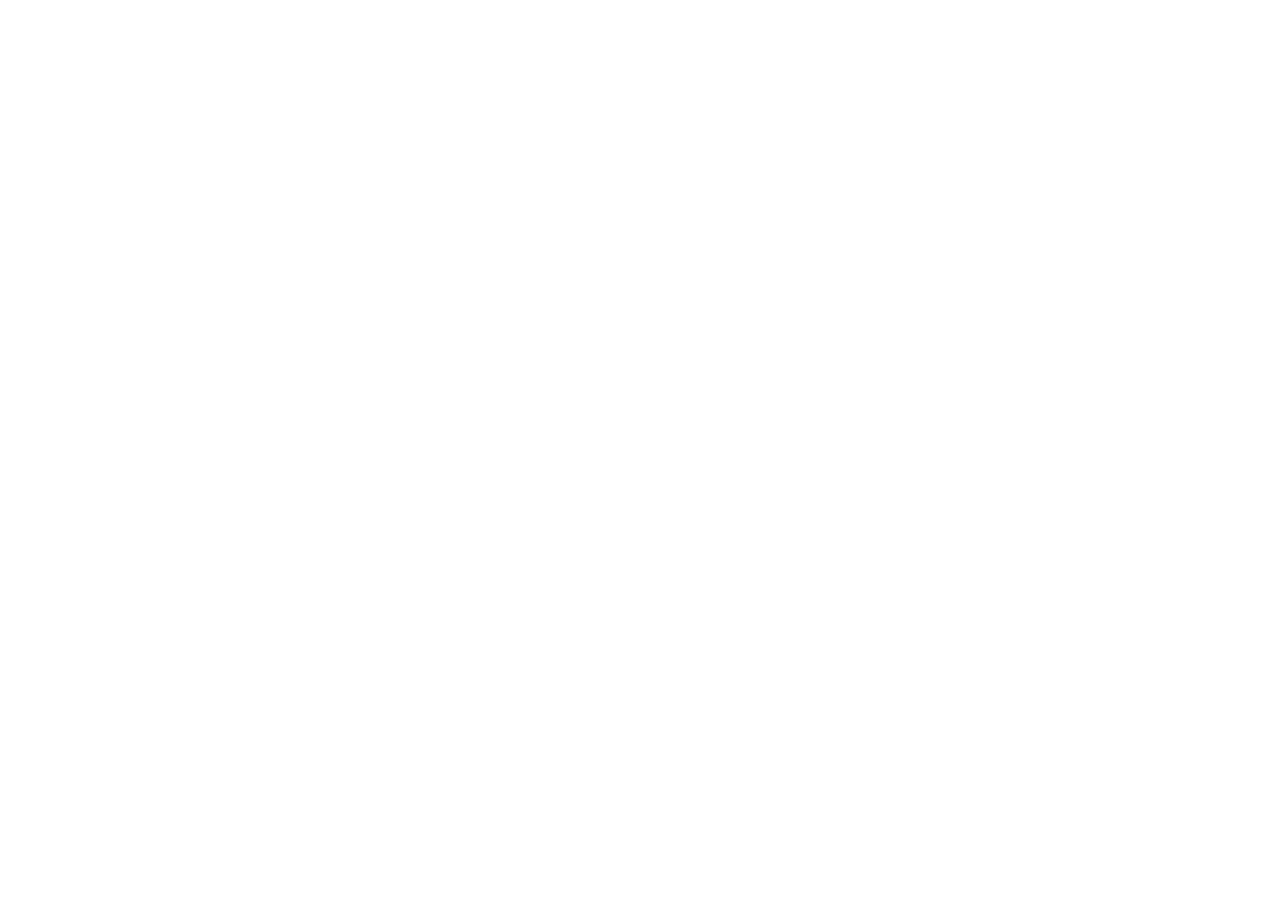
==== descuentos.html @ ea409a99 "comit encima del primer commit remoto" ====
<!DOCTYPE html>
<html lang="en">
<head>
    <meta charset="UTF-8">
    <meta http-equiv="X-UA-Compatible" content="IE=edge">
    <meta name="viewport" content="width=device-width, initial-scale=1.0">
    <link rel="stylesheet" href="./css/estilosDescuentos.css">
    <title>Porcentajes | Descuentos</title>
</head>
<body>
    <h1></h1>
</body>
</html>
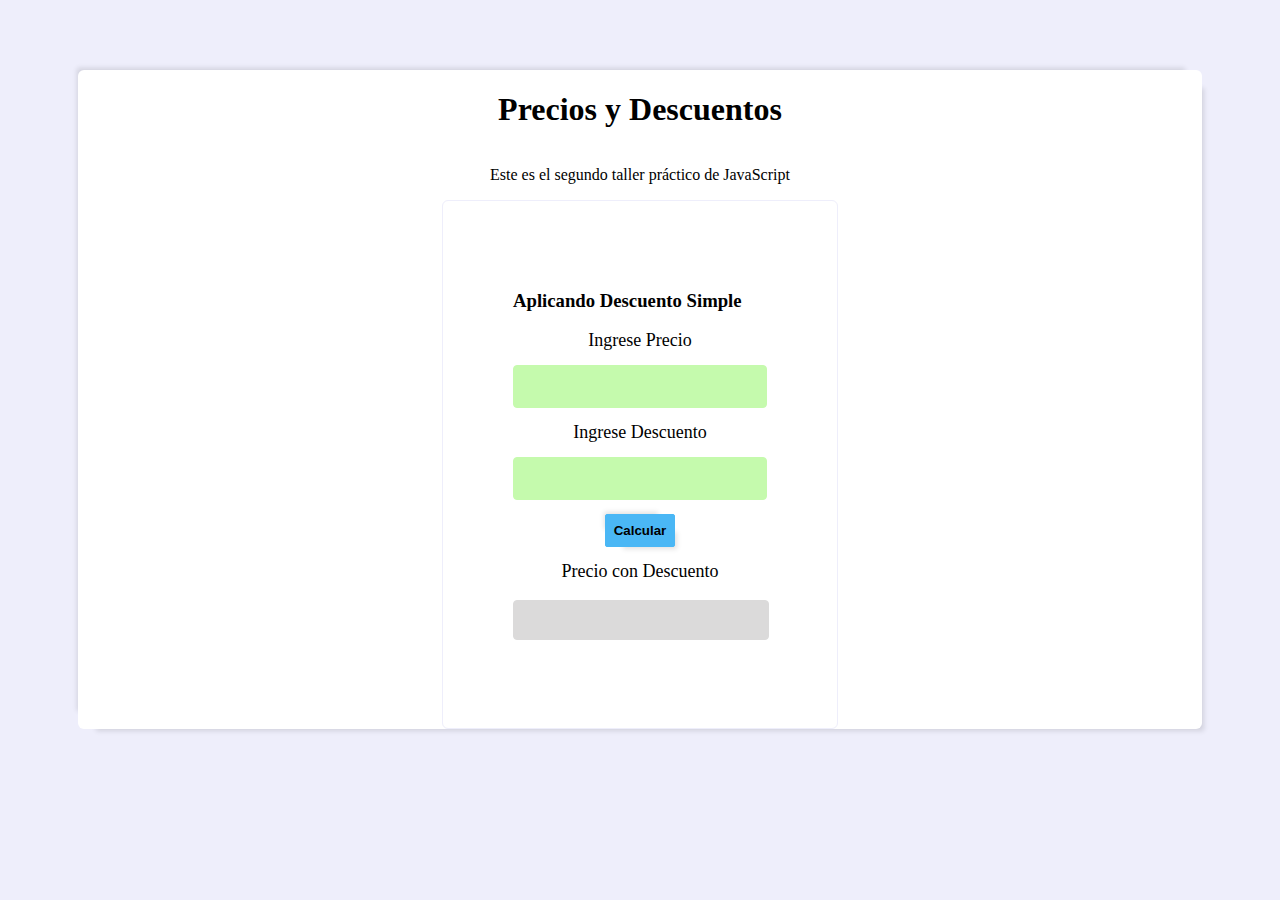
==== commit b5d8ea86: "descuento2" ====
--- a/descuentos.html
+++ b/descuentos.html
@@ -1,13 +1,31 @@
 <!DOCTYPE html>
 <html lang="en">
-<head>
-    <meta charset="UTF-8">
-    <meta http-equiv="X-UA-Compatible" content="IE=edge">
-    <meta name="viewport" content="width=device-width, initial-scale=1.0">
-    <link rel="stylesheet" href="./css/estilosDescuentos.css">
+  <head>
+    <meta charset="UTF-8" />
+    <meta http-equiv="X-UA-Compatible" content="IE=edge" />
+    <meta name="viewport" content="width=device-width, initial-scale=1.0" />
+    <link rel="stylesheet" href="./css/estilosDescuentos.css" />
     <title>Porcentajes | Descuentos</title>
-</head>
-<body>
-    <h1></h1>
-</body>
-</html>+  </head>
+  <body>
+    <div class="container">
+      <h1>Precios y Descuentos</h1>
+      <p>Este es el segundo taller práctico de JavaScript</p>
+      <section class="conatiner-form">
+        <h3>Aplicando Descuento Simple</h3>
+        <form action="">
+          <div class="formInput">
+            <label for="precio">Ingrese Precio</label>
+            <input id="precio" type="number" />
+            <label for="descuento">Ingrese Descuento</label>
+            <input id="descuento" type="number" />
+            <button type="button" onclick="PrecioConDescuento()">Calcular</button>
+            <label for="resultado">Precio con Descuento</label>
+          </div>
+          <p id="resultado"></p>
+        </form>
+      </section>
+    </div>
+    <script src="./descuentos.js"></script>
+  </body>
+</html>
--- a/css/estilosDescuentos.css
+++ b/css/estilosDescuentos.css
@@ -0,0 +1,53 @@
+body{
+    background-color: #EEEEFB;
+}
+.container{
+    margin: 70px;
+    background-color: white;
+    box-shadow: 10px 10px 5px -8px rgba(0,0,0,0.12),-9px -10px 5px -8px rgba(0,0,0,0.12);
+    border-radius: 6px;
+    display: flex;
+    flex-direction: column;
+    align-items: center;
+}
+.conatiner-form{
+border-radius: 6px;
+border: 1px solid #EEEEFB;
+padding: 70px;
+}
+.formInput{
+    display: flex;
+    flex-direction: column;
+    align-items: center;
+    gap: 14px;
+}
+label{
+    font-size: 18px;
+}
+input{
+    border-radius: 4px;
+    border: 1px solid #C5FAAD;
+    background-color: #C5FAAD;
+    padding: 10px;
+    text-align: center;
+    font-size: 18px;
+}
+button{
+    border-radius: 2px;
+    border: 1px solid #4AB7F5;
+    background-color: #4AB7F5;
+    padding: 8px;
+    box-shadow: 10px 10px 5px -8px rgba(0,0,0,0.12),-9px -10px 5px -8px rgba(0,0,0,0.12);
+    font-weight: bold;
+}
+#resultado{
+    border-radius: 4px;
+    border: 1px solid #DBDADA;
+    background-color: #DBDADA;
+    width: 100%;
+    height: 30px;
+    padding-top: 8px;
+    text-align: center;
+    font-size: 18px;
+    font-weight: bold;
+}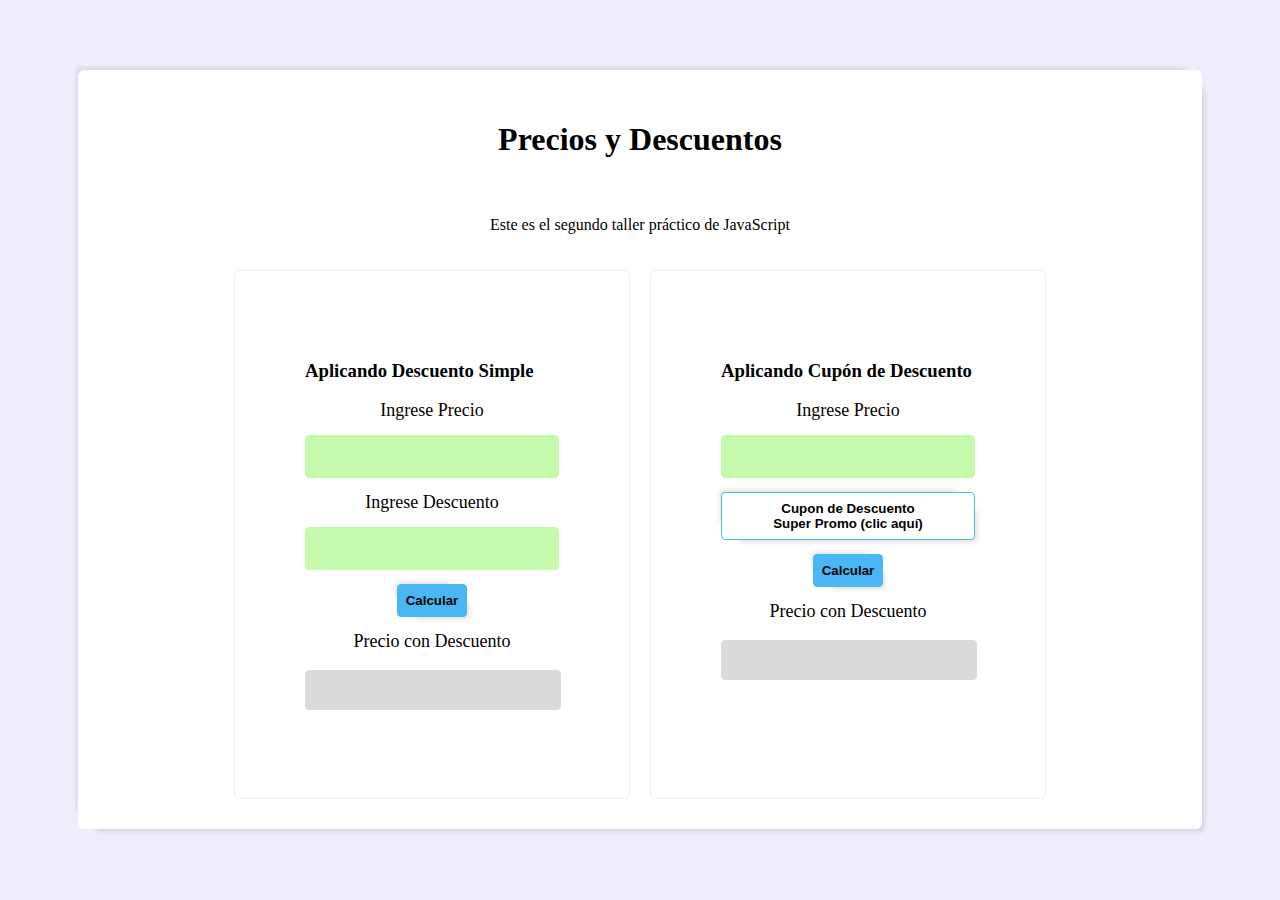
==== commit 3c012e67: "complete descuent" ====
--- a/descuentos.html
+++ b/descuentos.html
@@ -11,20 +11,55 @@
     <div class="container">
       <h1>Precios y Descuentos</h1>
       <p>Este es el segundo taller práctico de JavaScript</p>
-      <section class="conatiner-form">
-        <h3>Aplicando Descuento Simple</h3>
-        <form action="">
-          <div class="formInput">
-            <label for="precio">Ingrese Precio</label>
-            <input id="precio" type="number" />
-            <label for="descuento">Ingrese Descuento</label>
-            <input id="descuento" type="number" />
-            <button type="button" onclick="PrecioConDescuento()">Calcular</button>
-            <label for="resultado">Precio con Descuento</label>
-          </div>
-          <p id="resultado"></p>
-        </form>
-      </section>
+      <div class="containerTotal">
+        <section class="conatiner-form">
+          <h3>Aplicando Descuento Simple</h3>
+          <form action="">
+            <div class="formInput">
+              <label for="precio">Ingrese Precio</label>
+              <input id="precio" type="number" />
+              <label for="descuento">Ingrese Descuento</label>
+              <input id="descuento" type="number" />
+              <button type="button" onclick="PrecioConDescuento()">
+                Calcular
+              </button>
+              <label for="resultado">Precio con Descuento</label>
+            </div>
+            <p id="resultado" class="resultado"></p>
+          </form>
+        </section>
+        <section class="conatiner-form">
+          <h3>Aplicando Cupón de Descuento</h3>
+          <form action="">
+            <div class="formInput">
+              <label for="precio1">Ingrese Precio</label>
+              <input id="precio1" type="number" />
+              <button
+                type="button"
+                id="buttonDescuent"
+                onclick="DesapareceAparece()"
+              >
+                Cupon de Descuento<br />Super Promo (clic aquí)
+              </button>
+              <div class="aparece" id="desaparece" style="display: none">
+                <p>Seleccione el descuento</p>
+                <p>------------------------------------------</p>
+                <div class="button-descuento">
+                  <button type="button" onclick="doce()">12%</button>
+                  <button type="button" onclick="veinte()">20%</button>
+                  <button type="button" onclick="veintiCinco()">25%</button>
+                </div>
+                <p>------------------------------------------</p>
+              </div>
+              <button type="button" onclick="PrecioConDescuentoCupon()">
+                Calcular
+              </button>
+              <label for="resultado">Precio con Descuento</label>
+            </div>
+            <p id="resultado1" class="resultado"></p>
+          </form>
+        </section>
+      </div>
     </div>
     <script src="./descuentos.js"></script>
   </body>
--- a/css/estilosDescuentos.css
+++ b/css/estilosDescuentos.css
@@ -1,53 +1,86 @@
-body{
-    background-color: #EEEEFB;
+body {
+  background-color: #eeeefb;
 }
-.container{
-    margin: 70px;
-    background-color: white;
-    box-shadow: 10px 10px 5px -8px rgba(0,0,0,0.12),-9px -10px 5px -8px rgba(0,0,0,0.12);
-    border-radius: 6px;
-    display: flex;
-    flex-direction: column;
-    align-items: center;
+.container {
+  margin: 70px;
+  padding: 30px;
+  background-color: white;
+  box-shadow: 10px 10px 5px -8px rgba(0, 0, 0, 0.12),
+    -9px -10px 5px -8px rgba(0, 0, 0, 0.12);
+  border-radius: 6px;
+  display: flex;
+  flex-direction: column;
+  align-items: center;
+  gap: 20px;
 }
-.conatiner-form{
-border-radius: 6px;
-border: 1px solid #EEEEFB;
-padding: 70px;
+.containerTotal {
+  display: flex;
+  flex-direction: row;
+  justify-content: center;
+  gap: 20px;
 }
-.formInput{
-    display: flex;
-    flex-direction: column;
-    align-items: center;
-    gap: 14px;
+.conatiner-form {
+  border-radius: 6px;
+  border: 1px solid #eeeefb;
+  padding: 70px;
 }
-label{
-    font-size: 18px;
+.formInput {
+  display: flex;
+  flex-direction: column;
+  align-items: center;
+  gap: 14px;
 }
-input{
-    border-radius: 4px;
-    border: 1px solid #C5FAAD;
-    background-color: #C5FAAD;
-    padding: 10px;
-    text-align: center;
-    font-size: 18px;
+.aparece p {
+  display: flex;
+  flex-direction: column;
+  align-items: center;
+  margin: 0px;
 }
-button{
-    border-radius: 2px;
-    border: 1px solid #4AB7F5;
-    background-color: #4AB7F5;
-    padding: 8px;
-    box-shadow: 10px 10px 5px -8px rgba(0,0,0,0.12),-9px -10px 5px -8px rgba(0,0,0,0.12);
-    font-weight: bold;
+label {
+  font-size: 18px;
 }
-#resultado{
-    border-radius: 4px;
-    border: 1px solid #DBDADA;
-    background-color: #DBDADA;
-    width: 100%;
-    height: 30px;
-    padding-top: 8px;
-    text-align: center;
-    font-size: 18px;
-    font-weight: bold;
-}+input {
+  border-radius: 4px;
+  border: 1px solid #c5faad;
+  background-color: #c5faad;
+  padding: 10px;
+  text-align: center;
+  font-size: 18px;
+}
+#buttonDescuent {
+  background-color: white;
+  width: 100%;
+}
+.button-descuento {
+  width: 100%;
+  gap: 10px;
+  display: flex;
+  flex-direction: row;
+  justify-content: space-between;
+}
+.button-descuento button {
+  width: 75px;
+}
+button {
+  border-radius: 4px;
+  border: 1px solid #4ab7f5;
+  background-color: #4ab7f5;
+  padding: 8px;
+  box-shadow: 10px 10px 5px -8px rgba(0, 0, 0, 0.12),
+    -9px -10px 5px -8px rgba(0, 0, 0, 0.12);
+  font-weight: bold;
+}
+.resultado {
+  border-radius: 4px;
+  border: 1px solid #dbdada;
+  background-color: #dbdada;
+  width: 100%;
+  height: 30px;
+  padding-top: 8px;
+  text-align: center;
+  font-size: 18px;
+  font-weight: bold;
+}
+@media (max-width: 440) {
+  
+}
